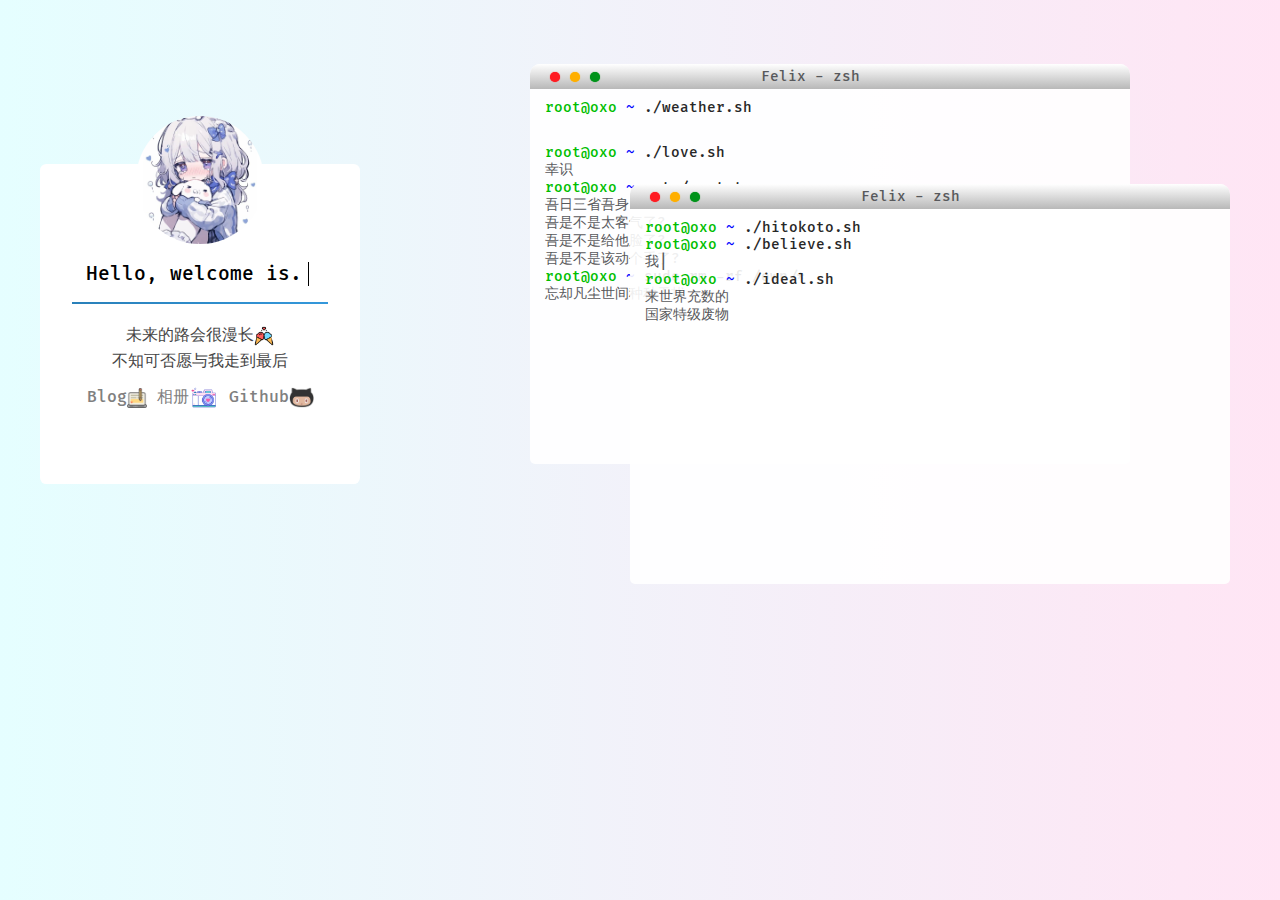
==== about.html @ f471afae "第一次提交" ====
<!DOCTYPE html>
<!-- saved from url=(0070)https://serendipitychen.gitee.io/webpage/%E4%B8%BB%E9%A1%B5/index.html -->
<html lang="en"><head><meta http-equiv="Content-Type" content="text/html; charset=UTF-8">
    
    <meta name="viewport" content="width=device-width,initial-scale=1.0,maximum-scale=1.0,minimum-scale=1.0,user-scalable=no">
    <title>About</title>
    <meta name="description" content="NingYaFelix">
    <meta name="keywords" content="NingYaFelix">
    <link rel="stylesheet" type="text/css" href="./css/FiraCode.css">
    <link rel="stylesheet" type="text/css" href="./css/nutssss.css">
    <link rel="icon" href="./img/favicon.ico">
	
	<!-- 一言接口 -->
	<script src="./saved_resource" defer=""></script>
	<!-- 打字机效果 -->
	<script src="./js/jquery-1.11.0.min.js"></script>
	<script src="./js/typed.js"></script>
	<script type="text/javascript">
		document.addEventListener("DOMContentLoaded", function(){
		Typed.new(".element", {
	    strings: [
                    "最好晚点遇见你，余生一直都是你。",
                    "不管在何处，看到你名字中的某一个字，都会眼前一亮。暗暗喜悦地在心中咀嚼无数遍，仍觉得它们如此恰好。",
                    "时间为媒，青春为聘；你若为良辰，我愿当美景。",
                    "我希望每天夜里闭眼前看见的最后一个人是你，每天早晨睁开眼后看见的第一个人是你。", 
                    "见色起意也好，一见钟情也罢，第一眼我就喜欢你，就是喜欢你。",
                    "我嫉妒你身边每一个无关紧要的人，因为他们毫不费力的，就能见到我朝思暮想的你。",
                ],
	    startDelay: 500,
		loop: true,
		backSpeed: 30,
		backDelay: 3000, 
		typeSpeed: 100, 
		showCursor: !0,
		shuffle: true,
	  });
	});           
	</script> 
	<!--一言解析-->
	<script>
			var message;
			function getmessage(){
			$.ajax({
				type: "get",
				url: "https://v1.hitokoto.cn/?encode=js&select=%23hitokoto",
				dataType: "text",
				success: function(data) {
					message=data.toString().substring(data.toString().indexOf('hitokoto="')+10,data.toString().indexOf('";var'));
					document.getElementById('write').innerHTML = "<p id='hitokoto'>"+message+"</p>";
				},
				error: function(data) {
				}
			});
			}
			setInterval("getmessage()", 4000);
	</script>
</head>

<body>
    <div id="box">
        <!-- 个人资料卡片 -->
        <div class="meBox">
            <!-- 头像 -->
            <div class="headPhoto"></div>
            <!-- 介绍 -->
            <div class="meBox-title">
                <p>Hello, welcome is.</p>
                <div class="fg"></div>
            </div>
            <div class="meBox-text">
                <p>未来的路会很漫长<img src="./img/004.png" alt="NingYaFelix" style="width: 20px; vertical-align: middle;"></p>
                <p>不知可否愿与我走到最后 <!-- <img src="./img/flb.png" alt="NingYaFelix" style="width: 15px; vertical-align: middle;"> --></p>
                   
				<a href="https://www.cnblogs.com/NingYafelix">Blog<img src="./img/blog.png" alt="blog" style="width: 20px; vertical-align: middle;"></a>
				<a href="https://www.cnblogs.com/NingYaFelix/gallery/2361491.html">相册<img src="./img/camera.png" alt="star" style="width: 30px; vertical-align: middle;"></a>				
				<a href="https://github.com/NingYaFelix">Github<img src="./img/github.png" alt="github" style="width: 25px; vertical-align: middle;"></a>
            </div>
               
			
        </div>

        <!-- 伪终端介绍 -->
        <div id="cmdBox">
            <!-- 第一个终端 -->
            <div class="cmd">
                <!-- 三个按钮 -->
                <div class="click">
                    <div class="red"></div>
                    <div class="yellow"></div>
                    <div class="green"></div>
                </div>
                <!-- 顶部标题 -->
                <div class="title">
                    <span>Felix - zsh</span>
                </div>
                <!-- 终端内文字 -->
                <div class="cmdText">
                    <span style="color: rgb(0, 190, 0);">root@oxo</span>
                    <span style="color: blue;">~</span>
                    <span style="color: rgb(39, 39, 39);">./weather.sh</span>
                    <p>
                        <iframe scrolling="no" src="https://tianqiapi.com/api.php?style=tb&amp;skin=pitaya" frameborder="0" width="350" height="24" allowtransparency="true">

                        </iframe>
                    </p>
                    <span style="color: rgb(0, 190, 0);">root@oxo</span>
                    <span style="color: blue;">~</span>
                    <span style="color: rgb(39, 39, 39);">./love.sh</span>
                    <p>幸识</p>

                    <span style="color: rgb(0, 190, 0);">root@oxo</span>
                    <span style="color: blue;">~</span>
                    <span style="color: rgb(39, 39, 39);">cat /me.txt</span>  
                    <p>吾日三省吾身</p> 
					<p>吾是不是太客气了?</p>    
					<p>吾是不是给他脸了?</p>
					<p>吾是不是该动个手了?</p>
					<!-- <span style="color: rgb(0, 190, 0);">root@oxo</span>
                    <span style="color: blue;">~</span> -->
                    <!--<span style="color: rgb(39, 39, 39);">./hobbies.sh</span>
                    <p></p>
                    <p></p>-->

                    <span style="color: rgb(0, 190, 0);">root@oxo</span>
                    <span style="color: blue;">~</span>
                    <span style="color: rgb(39, 39, 39);">sudo rm -rf /own/*</span>
                    <p>忘却凡尘世间种种干扰</p>
                </div>
            </div>
            <!-- 第二个终端 -->
            <div class="cmd cmd2">
                <!-- 三个按钮 -->
                <div class="click">
                    <div class="red"></div>
                    <div class="yellow"></div>
                    <div class="green"></div>
                </div>
                <!-- 顶部标题 -->
                <div class="title">
                    <span>Felix - zsh</span>
                </div>
                <!-- 终端内文字 -->
                <div class="cmdText">
                    <span style="color: rgb(0, 190, 0);">root@oxo</span>
                    <span style="color: blue;">~</span>
                    <span style="color: rgb(39, 39, 39);">./hitokoto.sh</span>                    
					<div id="write"><p id="hitokoto"></p></div>
					<span style="color: rgb(0, 190, 0);">root@oxo</span>
					<span style="color: blue;">~</span>
					<span style="color: rgb(39, 39, 39);">./believe.sh</span> 
					<div>
                    <span class="element"></span><span class="typed-cursor"></span>
					</div>
                    <span style="color: rgb(0, 190, 0);">root@oxo</span>
                    <span style="color: blue;">~</span>
                    <span style="color: rgb(39, 39, 39);">./ideal.sh</span>
                    <p>来世界充数的</p>
                    <p>国家特级废物</p>
                </div>
            </div>
        </div>
    </div>

    <!-- 页脚 -->
    
</body>
</html>
---- css/FiraCode.css ----
* {
    font-family: FiraCode;
}

@font-face {
    font-family: 'FiraCode';
    src: url([data-uri]) format('woff2'),
        url([data-uri]) format('woff');
    font-weight: 500;
    font-style: normal;
}
---- css/nutssss.css ----
* {
    margin: 0;
    padding: 0;
}

html, body {
    width: 100%;
    height: 100%;
}

body {
    background-image: linear-gradient(to left, rgba(255, 0, 149, 0.1), rgba(0, 247, 255, 0.1)), url(../img/bg3.jpg);
    background-repeat: no-repeat;
    background-attachment: fixed;
    background-size: cover;
}

a{
	
	margin-top: 13px;
	line-height: 50px;
	text-decoration: none;
	color: gray;
	transition: all 0.3s;
}

a:hover{
	color: rgb(0, 132, 255);
	font-size: 1.2rem;
}


#box {
    /* background-color: red; */
    width: 1200px;
    height: 100px;
    margin: 0 auto;
    padding-top: 5%;
}

.meBox {
    float: left;
    width: 20rem;
    height: 20rem;
    background-color: white;
    margin-top: 100px;
    border-radius: 2%;
    transition: all 0.3s;
    text-align: center;
}

.meBox:hover {
    width: 21rem;
    height: 26rem;
    margin: 95px 0 0 -5px;
    box-shadow: 0 0 10px rgba(0, 0, 0, 0.4);
}

.headPhoto {
    width: 8rem;
    height: 8rem;
    background: url("../img/0.png") no-repeat;
    background-size: cover;
    border-radius: 50%;
    position: relative;
    top: -15%;
    left: 50%;
    margin-left: -4rem;
    transition: all 0.3s;
}

.meBox:hover .headPhoto {
    width: 9rem;
    height: 9rem;
    margin: -0.5rem 0 0 -4.5rem;
    transform: rotate(360deg);
}

.headPhoto:hover {
    box-shadow: 0 0 10px rgba(0, 0, 0, 0.3);
}

.meBox-title {
    width: auto;
    margin: 0 auto;
}

@keyframes typing {
    from {
        width: 0;
    }
}

@keyframes blink-caret {
    50% {
        border-color: transparent;
    }
}

.meBox-title p {
    font-size: 1.2rem;
    border-right: .1em solid;
    width: 19ch;
    white-space: nowrap;
    overflow: hidden;
    animation: typing 2s steps(20, end), blink-caret .3s step-end infinite alternate;
    margin: -30px 0 0 40px;
    transition: all 0.3s;
}

.meBox:hover .meBox-title p {
    font-size: 1.3rem;
}

.meBox-title .fg {
    width: 80%;
    height: 2px;
    background-image: linear-gradient(to left, #3498db, #2980b9);
    margin: 5% 0 0 10%;
}

.meBox-text {
    width: 80%;
    height: 45%;
    overflow: hidden;
    text-align: center;
    color: rgb(70, 70, 70);
    animation-name: meBox-text;
    animation-duration: 2s;
    animation-fill-mode: forwards;
    margin: 5% 0 0 10%;
    transition: all 0.3s;
}

.meBox-text p {
    margin-top: 5px;
}

.meBox:hover .meBox-text {
    font-size: 1.05rem;
}

@keyframes meBox-text {
    0% {
        transform: translateY(50px);
        color: white;
    }

    100% {
        transform: translateY(0);
        color: rgb(70, 70, 70);
    }
}

.meBox-Button {
    width: 100%;
}

.meBox-Button a {
    display: inline-block;
    float: left;
    width: 158px;
    height: 50px;
    margin-top: 13px;
    line-height: 50px;
    text-decoration: none;
    color: gray;
    transition: all 0.3s;
}

.meBox-Button a:hover {
    color: rgb(0, 132, 255);
    font-size: 1.2rem;
}

.meBox:hover .meBox-Button a {
    width: 165px;
    margin-top: 10px;
}

#cmdBox {
    width: 710px;
    height: 550px;
    float: right;
    /* background-color: green; */
}

.cmd {
    width: 600px;
    height: 400px;
    border-radius: 10px 10px 5px 5px;
    overflow: hidden;
    background-color: rgba(255, 255, 255, 0.9);
    transition: all 0.3s;
    font-size: 0.875rem;
    color: rgb(88, 89, 92);
    position: relative;
    top: 0;
    left: 0;
}

.cmd:hover {
    width: 610px;
    height: 410px;
    box-shadow: 0 0 10px rgba(0, 0, 0, 0.4);
    margin: -5px 0 0 -5px;
    z-index: 1;
}

.cmd .title {
    width: 100%;
    height: 25px;
    background-image: linear-gradient(to top, rgb(184, 184, 184), white);
    font-size: 14px;
    line-height: 25px;
}

.cmd .title span {
    display: inline-block;
    width: 70%;
    text-align: center;
    /* background-color: red; */
}

.cmd .click {
    margin-left: 10px;
    float: left;
}

.cmd .click div {
    width: 10px;
    height: 10px;
    border-radius: 50%;
    margin: 8px 0 0 10px;
    float: left;
}

.cmd .click .red {
    background-color: #ff1b22;
    box-shadow: 0 0 1px #ff1b22;
}

.cmd .click .red:hover {
    background-color: #ff6268;
    box-shadow: 0 0 3px #ff1b22;
}

.cmd .click .yellow {
    background-color: #ffaf00;
    box-shadow: 0 0 1px #ffaf00;
}

.cmd .click .yellow:hover {
    background-color: #ffd373;
    box-shadow: 0 0 3px #ffaf00;
}

.cmd .click .green {
    background-color: #00931a;
    box-shadow: 0 0 1px #00931a;
}

.cmd .click .green:hover {
    background-color: rgb(0, 196, 36);
    box-shadow: 0 0 3px #00931a;
}

.cmdText {
    padding-top: 10px;
    padding-left: 15px;
}

.cmd2 {
    position: relative;
    top: -280px;
    left: 100px;
}

.cmd2 .cmdText .ul {
    margin-left: 15px;
}

.cmd2 .cmdText .ul a {
    text-decoration: none;
    color: rgb(88, 89, 92);
}

.cmd2 .cmdText .ul a:hover {
    color: rgb(0, 132, 255);
}

#footer {
    width: 100%;
    color: white;
    float: left;
    text-align: center;
    position: fixed;
    bottom: 0;
    margin-bottom: 30px;
    /* background-color: blue; */
}

#footer a {
    text-decoration: none;
    color: white;
}

#footer a:hover {
    color: rgb(0, 81, 255);
}

/* è‡ªé€‚åº” */
@media screen and (max-width: 1250px) {
    #box {
        width: 100%;
    }

    .meBox {
        margin-left: 3%;
    }

    .meBox:hover {
        width: 21rem;
        height: 21rem;
        margin: 95px 0 0 2.5%;
    }

    #cmdBox {
        margin-right: 3%;
    }
}

@media screen and (max-width: 1120px) {
    .meBox {
        float: none;
        margin: 100px auto 100px;
    }

    .meBox:hover {
        width: 20rem;
        height: 21rem;
        margin: 105px auto 100px;
    }

    .meBox:hover .meBox-Button a {
        width: 158px;
        height: 50px;
        margin-top: 13px;
    }

    .meBox:hover .meBox-title p {
        font-size: 1.2rem;
    }

    .meBox:hover .headPhoto {
        width: 8rem;
        height: 8rem;
        margin: -0.5rem 0 0 -4rem;
        transform: rotate(360deg);
    }

    #cmdBox {
        float: none;
        margin: 0 auto 100px;
    }
}

@media screen and (max-width: 768px) {
    .meBox {
        width: 300px;
    }

    .meBox:hover {
        width: 300px;
        height: 21rem;
        margin: 100px auto 100px;
    }

    .meBox-Button a:hover {
        color: rgb(0, 132, 255);
    }

    .meBox:hover .meBox-Button a {
        width: 150px;
        margin-top: 13px;
    }

    .meBox:hover .meBox-title p {
        font-size: 1.2rem;
    }

    .meBox:hover .headPhoto {
        width: 8rem;
        height: 8rem;
        margin: -0.5rem 0 0 -4rem;
        transform: rotate(360deg);
    }

    .meBox:hover .meBox-text {
        font-size: 1rem;
    }

    .meBox-Button a {
        width: 150px;
    }

    #cmdBox {
        width: 100%;
        height: 850px;
    }

    .cmd {
        width: 90%;
        margin: 0 auto;
    }

    .cmd2 {
        position: relative;
        top: 20px;
        left: 0;
    }

    .cmd:hover {
        width: 90%;
        box-shadow: 0 0 10px rgba(0, 0, 0, 0.4);
        margin: 0 auto;
        z-index: 1;
    }
}
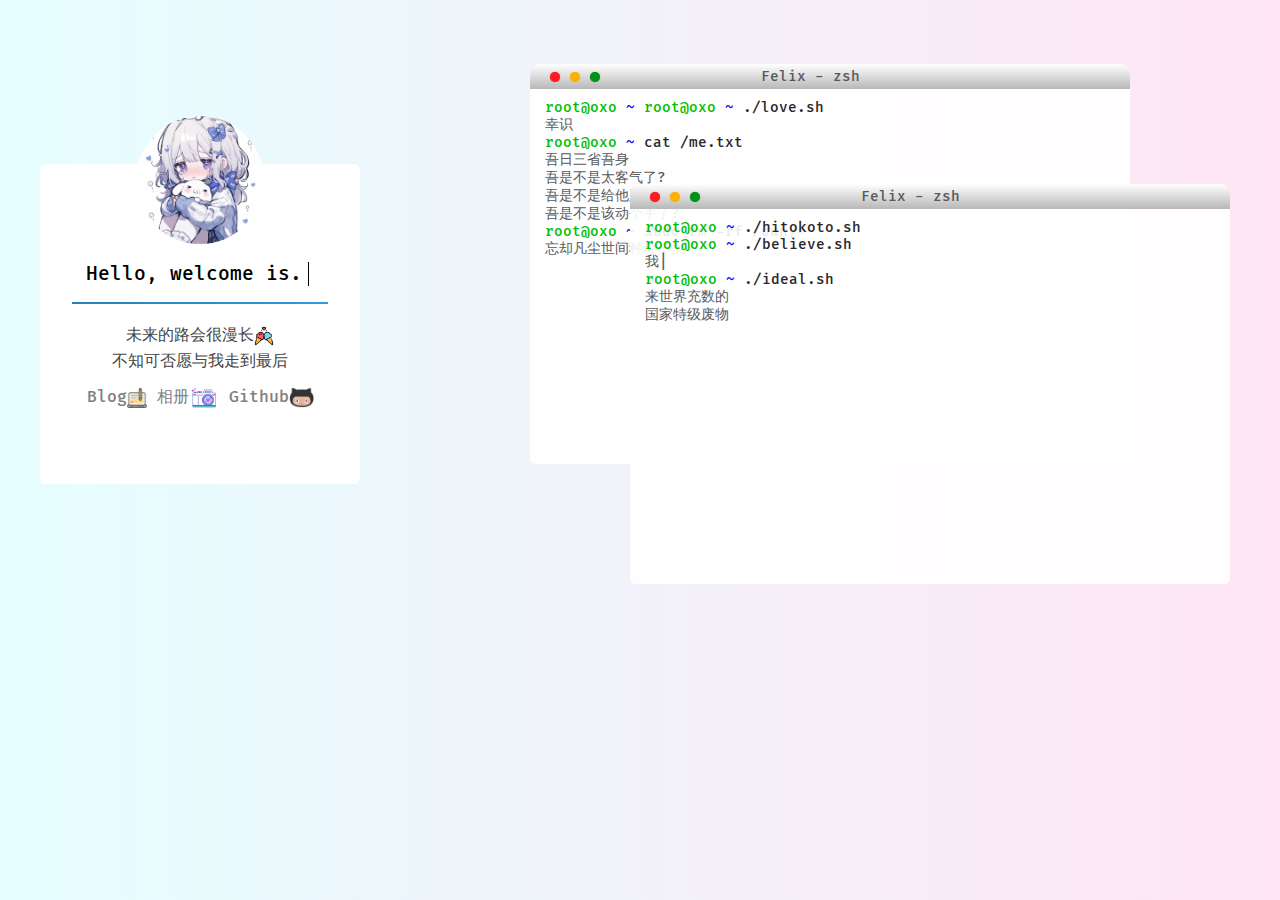
==== commit 6866a334: "Deltet Weather API" ====
--- a/about.html
+++ b/about.html
@@ -98,12 +98,12 @@
                 <div class="cmdText">
                     <span style="color: rgb(0, 190, 0);">root@oxo</span>
                     <span style="color: blue;">~</span>
-                    <span style="color: rgb(39, 39, 39);">./weather.sh</span>
+                    <!-- <span style="color: rgb(39, 39, 39);">./weather.sh</span>
                     <p>
                         <iframe scrolling="no" src="https://tianqiapi.com/api.php?style=tb&amp;skin=pitaya" frameborder="0" width="350" height="24" allowtransparency="true">
 
                         </iframe>
-                    </p>
+                    </p> -->
                     <span style="color: rgb(0, 190, 0);">root@oxo</span>
                     <span style="color: blue;">~</span>
                     <span style="color: rgb(39, 39, 39);">./love.sh</span>
